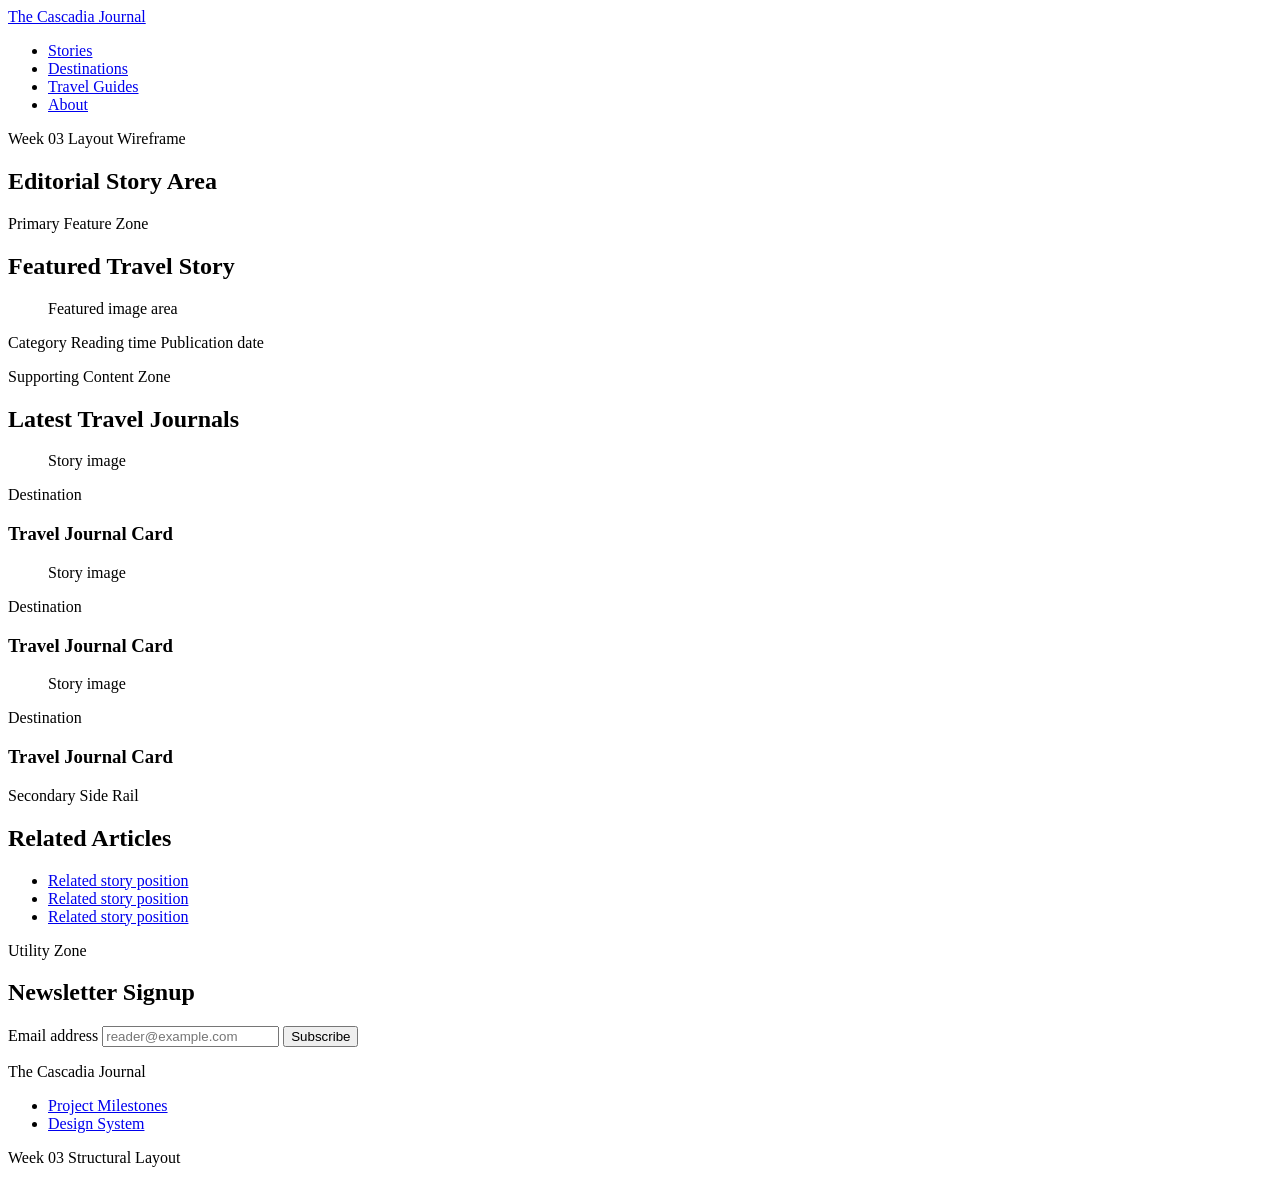
==== week03/index.html @ 77fa23d5 "Create index.html" ====
<!DOCTYPE html>
<html lang="en">
<head>
    <meta charset="UTF-8">

    <meta
        name="viewport"
        content="width=device-width, initial-scale=1.0"
    >

    <meta
        name="description"
        content="Week 03 structural layout wireframe for The Cascadia Journal, a responsive editorial travel publication about Seattle and the Pacific Northwest."
    >

    <title>Week 03 Layout Frame | The Cascadia Journal</title>

    <link rel="stylesheet" href="./styles.css">
</head>

<body>
    <header class="site-header">
        <a class="brand" href="../">
            The Cascadia Journal
        </a>

        <nav class="primary-navigation" aria-label="Primary navigation">
            <ul>
                <li>
                    <a href="#stories">Stories</a>
                </li>

                <li>
                    <a href="#destinations">Destinations</a>
                </li>

                <li>
                    <a href="#guides">Travel Guides</a>
                </li>

                <li>
                    <a href="#about">About</a>
                </li>
            </ul>
        </nav>
    </header>

    <section class="page-frame" aria-label="Editorial page layout">
        <main id="stories" class="content-hub">
            <header class="page-heading">
                <p class="eyebrow">Week 03 Layout Wireframe</p>

                <h1>Editorial Story Area</h1>
            </header>

            <section
                id="destinations"
                class="featured-story"
                aria-labelledby="featured-heading"
            >
                <header>
                    <p class="zone-label">Primary Feature Zone</p>

                    <h2 id="featured-heading">
                        Featured Travel Story
                    </h2>
                </header>

                <figure class="media-frame">
                    <figcaption>
                        Featured image area
                    </figcaption>
                </figure>

                <footer class="story-meta">
                    <span>Category</span>
                    <span>Reading time</span>
                    <span>Publication date</span>
                </footer>
            </section>

            <section
                id="guides"
                class="story-grid"
                aria-labelledby="latest-heading"
            >
                <header class="section-heading">
                    <p class="zone-label">Supporting Content Zone</p>

                    <h2 id="latest-heading">
                        Latest Travel Journals
                    </h2>
                </header>

                <article class="story-card">
                    <figure class="card-media">
                        <figcaption>
                            Story image
                        </figcaption>
                    </figure>

                    <header>
                        <p class="card-category">Destination</p>
                        <h3>Travel Journal Card</h3>
                    </header>
                </article>

                <article class="story-card">
                    <figure class="card-media">
                        <figcaption>
                            Story image
                        </figcaption>
                    </figure>

                    <header>
                        <p class="card-category">Destination</p>
                        <h3>Travel Journal Card</h3>
                    </header>
                </article>

                <article class="story-card">
                    <figure class="card-media">
                        <figcaption>
                            Story image
                        </figcaption>
                    </figure>

                    <header>
                        <p class="card-category">Destination</p>
                        <h3>Travel Journal Card</h3>
                    </header>
                </article>
            </section>
        </main>

        <aside class="side-rail" aria-labelledby="related-heading">
            <header>
                <p class="zone-label">Secondary Side Rail</p>

                <h2 id="related-heading">
                    Related Articles
                </h2>
            </header>

            <nav aria-label="Related article links">
                <ul class="related-list">
                    <li>
                        <a href="#related-story-one">
                            Related story position
                        </a>
                    </li>

                    <li>
                        <a href="#related-story-two">
                            Related story position
                        </a>
                    </li>

                    <li>
                        <a href="#related-story-three">
                            Related story position
                        </a>
                    </li>
                </ul>
            </nav>

            <section
                class="newsletter-frame"
                aria-labelledby="newsletter-heading"
            >
                <header>
                    <p class="zone-label">Utility Zone</p>

                    <h2 id="newsletter-heading">
                        Newsletter Signup
                    </h2>
                </header>

                <form class="newsletter-form">
                    <label for="email">
                        Email address
                    </label>

                    <input
                        id="email"
                        name="email"
                        type="email"
                        autocomplete="email"
                        placeholder="reader@example.com"
                    >

                    <button type="submit">
                        Subscribe
                    </button>
                </form>
            </section>
        </aside>
    </section>

    <footer id="about" class="site-footer">
        <p>
            The Cascadia Journal
        </p>

        <nav aria-label="Secondary navigation">
            <ul>
                <li>
                    <a href="../">Project Milestones</a>
                </li>

                <li>
                    <a href="../week02/">Design System</a>
                </li>
            </ul>
        </nav>

        <p>
            Week 03 Structural Layout
        </p>
    </footer>
</body>
</html>
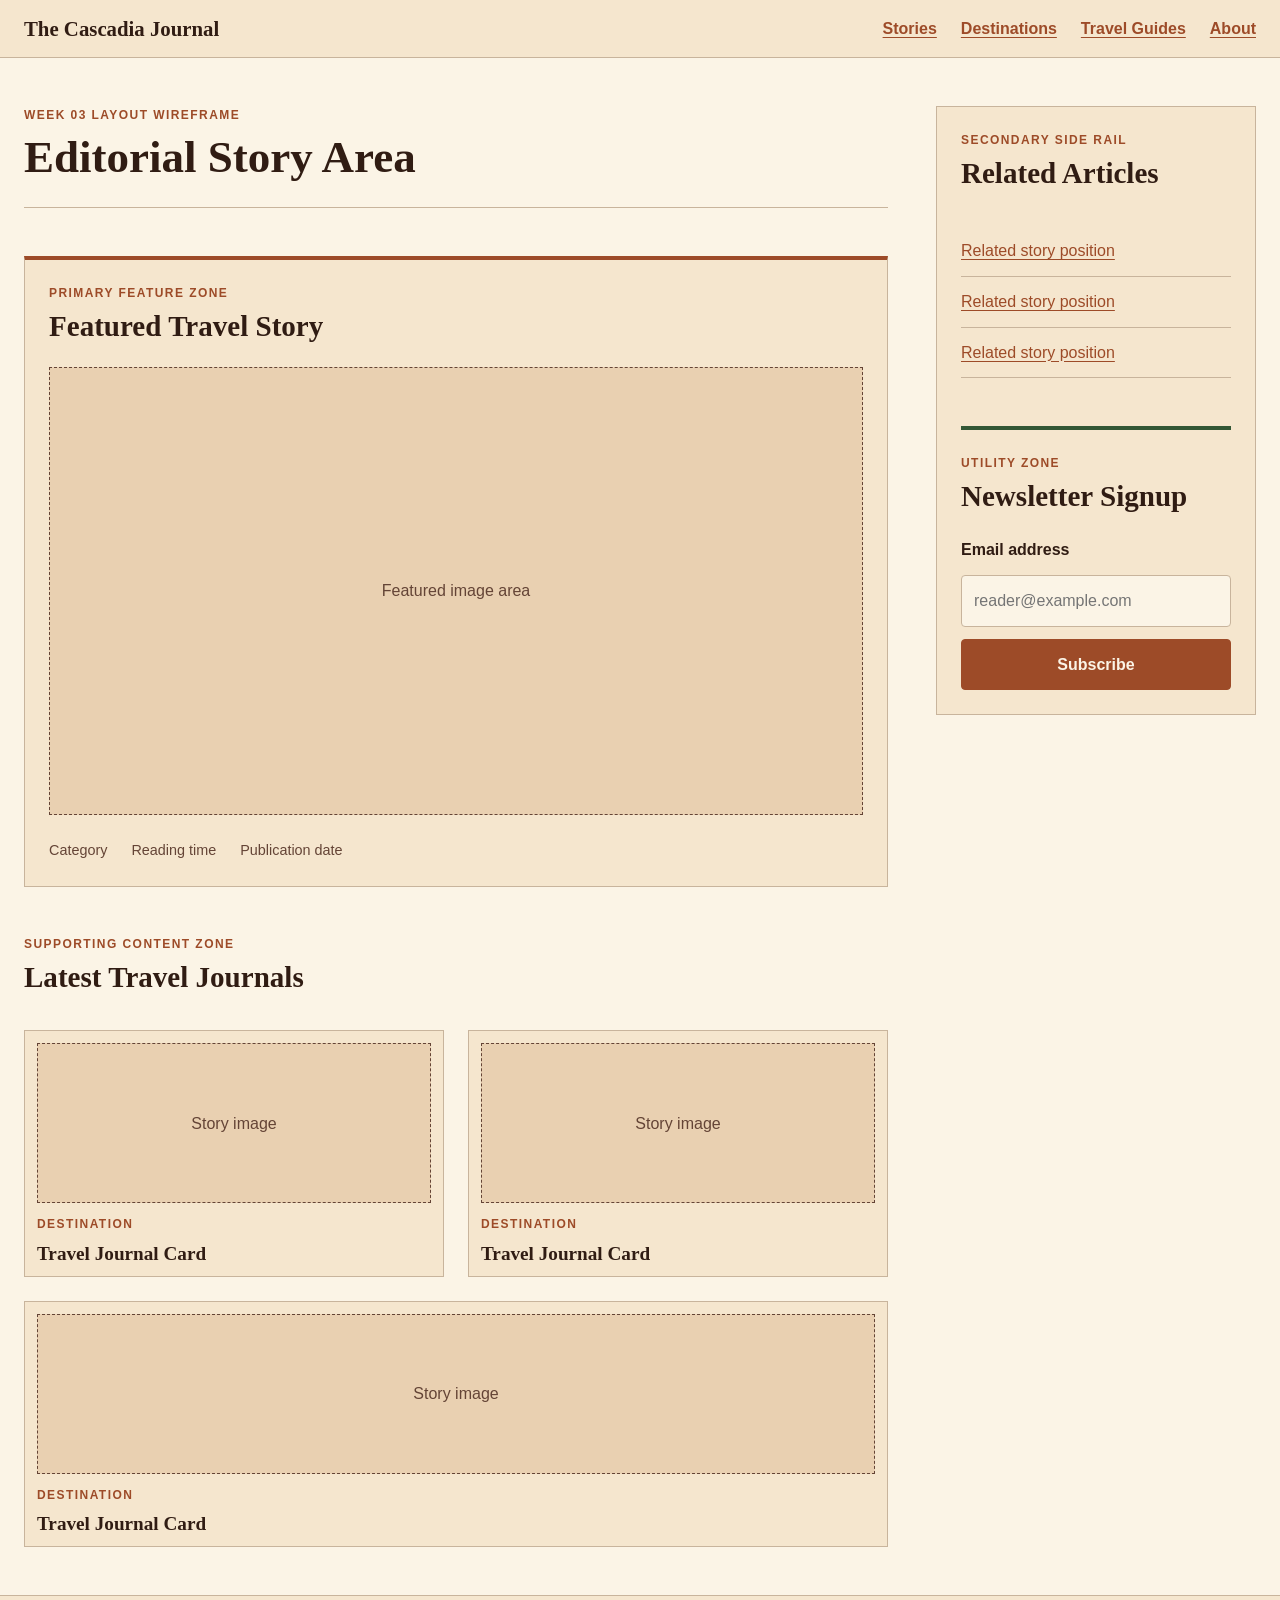
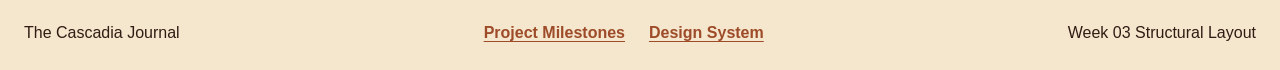
==== commit f1201f92: "Update index.html" ====
--- a/week03/index.html
+++ b/week03/index.html
@@ -45,8 +45,8 @@
         </nav>
     </header>
 
-    <section class="page-frame" aria-label="Editorial page layout">
-        <main id="stories" class="content-hub">
+    <main class="page-frame" aria-label="Editorial page layout">
+        <article id="stories" class="content-hub">
             <header class="page-heading">
                 <p class="eyebrow">Week 03 Layout Wireframe</p>
 
@@ -131,7 +131,7 @@
                     </header>
                 </article>
             </section>
-        </main>
+        </article>
 
         <aside class="side-rail" aria-labelledby="related-heading">
             <header>
@@ -195,7 +195,7 @@
                 </form>
             </section>
         </aside>
-    </section>
+    </main>
 
     <footer id="about" class="site-footer">
         <p>
--- a/week03/styles.css
+++ b/week03/styles.css
@@ -0,0 +1,614 @@
+/*
+    The Cascadia Journal
+    Week 03 Structural Layout Frame
+
+    Archetype:
+    B — Modern Editorial / Tech Publication
+
+    Week 03 goal:
+    Create the semantic page skeleton without final article content.
+*/
+
+
+/* ==================================================
+   CASCADE LAYER ORDER
+   ================================================== */
+
+@layer reset, tokens, base, layout, components, responsive;
+
+
+/* ==================================================
+   RESET
+   ================================================== */
+
+@layer reset {
+    *,
+    *::before,
+    *::after {
+        box-sizing: border-box;
+    }
+
+    html {
+        scroll-behavior: smooth;
+    }
+
+    body,
+    h1,
+    h2,
+    h3,
+    p,
+    ul,
+    figure {
+        margin: 0;
+    }
+
+    ul {
+        padding: 0;
+        list-style: none;
+    }
+
+    button,
+    input {
+        font: inherit;
+    }
+}
+
+
+/* ==================================================
+   DESIGN TOKENS COPIED FROM WEEK 02
+   ================================================== */
+
+@layer tokens {
+    :root {
+        /*
+            LIGHT MODE COLOR TOKENS
+        */
+
+        --color-primary: oklch(51% 0.12 42);
+        --color-secondary: oklch(42% 0.07 145);
+
+        --color-background: oklch(97% 0.02 85);
+        --color-surface: oklch(93% 0.035 78);
+        --color-surface-strong: oklch(87% 0.05 72);
+
+        --color-text: oklch(25% 0.035 45);
+        --color-text-muted: oklch(42% 0.05 45);
+
+        --color-border: oklch(78% 0.04 72);
+        --color-focus: oklch(62% 0.15 65);
+
+        /*
+            TYPOGRAPHY TOKENS
+        */
+
+        --font-display:
+            Georgia,
+            "Times New Roman",
+            serif;
+
+        --font-body:
+            Arial,
+            Helvetica,
+            sans-serif;
+
+        --font-code:
+            "Courier New",
+            Courier,
+            monospace;
+
+        --size-base: 1rem;
+
+        --size-heading-md:
+            clamp(
+                1.35rem,
+                1.16rem + 0.82vw,
+                2rem
+            );
+
+        --size-heading-lg:
+            clamp(
+                1.75rem,
+                1.31rem + 1.88vw,
+                3rem
+            );
+
+        /*
+            SPACING TOKENS
+        */
+
+        --space-xs: 0.5rem;
+        --space-sm: 0.75rem;
+        --space-md: 1.5rem;
+        --space-lg: 3rem;
+        --space-xl: 5rem;
+
+        /*
+            LAYOUT TOKENS
+        */
+
+        --content-width: 78rem;
+        --reading-width: 65ch;
+        --side-rail-min: 15rem;
+        --side-rail-max: 20rem;
+
+        --border-thin: 0.0625rem;
+        --border-thick: 0.25rem;
+
+        --radius-sm: 0.25rem;
+        --radius-md: 0.5rem;
+    }
+
+    /*
+        DARK MODE COLOR TOKENS
+    */
+
+    @media (prefers-color-scheme: dark) {
+        :root {
+            --color-primary: oklch(72% 0.11 55);
+            --color-secondary: oklch(72% 0.08 145);
+
+            --color-background: oklch(20% 0.025 45);
+            --color-surface: oklch(25% 0.035 45);
+            --color-surface-strong: oklch(31% 0.045 48);
+
+            --color-text: oklch(92% 0.025 80);
+            --color-text-muted: oklch(74% 0.035 80);
+
+            --color-border: oklch(42% 0.04 55);
+            --color-focus: oklch(78% 0.14 75);
+        }
+    }
+}
+
+
+/* ==================================================
+   BASE ELEMENTS
+   ================================================== */
+
+@layer base {
+    body {
+        display: grid;
+        grid-template-rows: auto 1fr auto;
+        min-height: 100vh;
+        min-height: 100dvh;
+
+        background-color: var(--color-background);
+        color: var(--color-text);
+
+        font-family: var(--font-body);
+        font-size: var(--size-base);
+        line-height: 1.6;
+    }
+
+    h1,
+    h2,
+    h3 {
+        font-family: var(--font-display);
+        line-height: 1.1;
+        text-wrap: balance;
+    }
+
+    h1 {
+        font-size: var(--size-heading-lg);
+    }
+
+    h2 {
+        font-size: var(--size-heading-md);
+    }
+
+    h3 {
+        font-size: 1.2rem;
+    }
+
+    a {
+        color: var(--color-primary);
+        text-underline-offset: 0.2em;
+    }
+
+    a:hover {
+        text-decoration-thickness: 0.15em;
+    }
+
+    a:focus-visible,
+    button:focus-visible,
+    input:focus-visible {
+        border-radius: var(--radius-sm);
+        outline: 0.2rem solid var(--color-focus);
+        outline-offset: 0.2rem;
+    }
+}
+
+
+/* ==================================================
+   PRIMARY PAGE LAYOUT
+   ================================================== */
+
+@layer layout {
+    .site-header {
+        position: sticky;
+        z-index: 10;
+        top: 0;
+
+        display: flex;
+        align-items: center;
+        justify-content: space-between;
+        gap: var(--space-md);
+
+        padding:
+            var(--space-sm)
+            max(
+                var(--space-md),
+                calc((100% - var(--content-width)) / 2)
+            );
+
+        border-bottom:
+            var(--border-thin)
+            solid
+            var(--color-border);
+
+        background-color: var(--color-surface);
+    }
+
+    .page-frame {
+        display: grid;
+
+        grid-template-columns:
+            minmax(0, 1fr)
+            minmax(
+                var(--side-rail-min),
+                var(--side-rail-max)
+            );
+
+        gap: var(--space-lg);
+
+        width: min(
+            calc(100% - (var(--space-md) * 2)),
+            var(--content-width)
+        );
+
+        margin-inline: auto;
+        padding-block: var(--space-lg);
+    }
+
+    .content-hub {
+        min-width: 0;
+    }
+
+    .side-rail {
+        min-width: 0;
+    }
+
+    .site-footer {
+        display: flex;
+        align-items: center;
+        justify-content: space-between;
+        gap: var(--space-md);
+
+        padding:
+            var(--space-md)
+            max(
+                var(--space-md),
+                calc((100% - var(--content-width)) / 2)
+            );
+
+        border-top:
+            var(--border-thin)
+            solid
+            var(--color-border);
+
+        background-color: var(--color-surface);
+    }
+}
+
+
+/* ==================================================
+   COMPONENTS
+   ================================================== */
+
+@layer components {
+    .brand {
+        color: var(--color-text);
+        font-family: var(--font-display);
+        font-size: 1.3rem;
+        font-weight: bold;
+        text-decoration: none;
+        white-space: nowrap;
+    }
+
+    .primary-navigation ul,
+    .site-footer nav ul {
+        display: flex;
+        flex-wrap: wrap;
+        align-items: center;
+        gap: var(--space-md);
+    }
+
+    .primary-navigation a,
+    .site-footer a {
+        font-weight: bold;
+    }
+
+    .page-heading {
+        margin-bottom: var(--space-lg);
+        padding-bottom: var(--space-md);
+
+        border-bottom:
+            var(--border-thin)
+            solid
+            var(--color-border);
+    }
+
+    .page-heading h1 {
+        margin-top: var(--space-xs);
+    }
+
+    .eyebrow,
+    .zone-label,
+    .card-category {
+        color: var(--color-primary);
+        font-size: 0.75rem;
+        font-weight: bold;
+        letter-spacing: 0.12em;
+        text-transform: uppercase;
+    }
+
+    .featured-story {
+        display: grid;
+        gap: var(--space-md);
+
+        margin-bottom: var(--space-lg);
+        padding: var(--space-md);
+
+        border:
+            var(--border-thin)
+            solid
+            var(--color-border);
+
+        border-top:
+            var(--border-thick)
+            solid
+            var(--color-primary);
+
+        background-color: var(--color-surface);
+    }
+
+    .featured-story h2,
+    .section-heading h2,
+    .side-rail h2,
+    .newsletter-frame h2 {
+        margin-top: var(--space-xs);
+    }
+
+    .media-frame {
+        display: grid;
+        min-height: clamp(14rem, 35vw, 28rem);
+        place-items: center;
+
+        border:
+            var(--border-thin)
+            dashed
+            var(--color-text-muted);
+
+        background-color: var(--color-surface-strong);
+        color: var(--color-text-muted);
+    }
+
+    .story-meta {
+        display: flex;
+        flex-wrap: wrap;
+        gap: var(--space-md);
+
+        color: var(--color-text-muted);
+        font-size: 0.9rem;
+    }
+
+    .story-grid {
+        display: grid;
+        grid-template-columns:
+            repeat(
+                2,
+                minmax(0, 1fr)
+            );
+
+        gap: var(--space-md);
+    }
+
+    .section-heading {
+        grid-column: 1 / -1;
+        margin-bottom: var(--space-sm);
+    }
+
+    .story-card {
+        display: grid;
+        gap: var(--space-sm);
+
+        min-width: 0;
+        padding: var(--space-sm);
+
+        border:
+            var(--border-thin)
+            solid
+            var(--color-border);
+
+        background-color: var(--color-surface);
+    }
+
+    .story-card:last-child {
+        grid-column: 1 / -1;
+    }
+
+    .card-media {
+        display: grid;
+        min-height: 10rem;
+        place-items: center;
+
+        border:
+            var(--border-thin)
+            dashed
+            var(--color-text-muted);
+
+        background-color: var(--color-surface-strong);
+        color: var(--color-text-muted);
+    }
+
+    .story-card h3 {
+        margin-top: var(--space-xs);
+    }
+
+    .side-rail {
+        align-self: start;
+        position: sticky;
+        top: calc(4rem + var(--space-md));
+
+        display: grid;
+        gap: var(--space-lg);
+
+        padding: var(--space-md);
+
+        border:
+            var(--border-thin)
+            solid
+            var(--color-border);
+
+        background-color: var(--color-surface);
+    }
+
+    .related-list {
+        display: grid;
+        gap: var(--space-sm);
+    }
+
+    .related-list li {
+        padding-bottom: var(--space-sm);
+
+        border-bottom:
+            var(--border-thin)
+            solid
+            var(--color-border);
+    }
+
+    .newsletter-frame {
+        padding-top: var(--space-md);
+
+        border-top:
+            var(--border-thick)
+            solid
+            var(--color-secondary);
+    }
+
+    .newsletter-form {
+        display: grid;
+        gap: var(--space-sm);
+        margin-top: var(--space-md);
+    }
+
+    .newsletter-form label {
+        font-weight: bold;
+    }
+
+    .newsletter-form input {
+        width: 100%;
+        min-width: 0;
+        padding: var(--space-sm);
+
+        border:
+            var(--border-thin)
+            solid
+            var(--color-border);
+
+        border-radius: var(--radius-sm);
+        background-color: var(--color-background);
+        color: var(--color-text);
+    }
+
+    .newsletter-form button {
+        padding: var(--space-sm) var(--space-md);
+
+        border:
+            var(--border-thin)
+            solid
+            var(--color-primary);
+
+        border-radius: var(--radius-sm);
+        background-color: var(--color-primary);
+        color: var(--color-background);
+
+        cursor: pointer;
+        font-weight: bold;
+    }
+
+    .newsletter-form button:hover {
+        filter: brightness(1.1);
+    }
+}
+
+
+/* ==================================================
+   RESPONSIVE LAYOUT
+   ================================================== */
+
+@layer responsive {
+    /*
+        At medium widths, the sidebar moves below the main content.
+
+        This prevents the sidebar from becoming too narrow and avoids
+        forcing the two-column grid beyond the viewport width.
+    */
+
+    @media (max-width: 56rem) {
+        .site-header {
+            position: static;
+            align-items: flex-start;
+            flex-direction: column;
+        }
+
+        .page-frame {
+            grid-template-columns: minmax(0, 1fr);
+        }
+
+        .side-rail {
+            position: static;
+        }
+    }
+
+    /*
+        At small widths, card columns and footer items stack vertically.
+    */
+
+    @media (max-width: 38rem) {
+        .site-header,
+        .site-footer {
+            align-items: flex-start;
+        }
+
+        .primary-navigation ul,
+        .site-footer,
+        .site-footer nav ul {
+            flex-direction: column;
+            align-items: flex-start;
+        }
+
+        .story-grid {
+            grid-template-columns: minmax(0, 1fr);
+        }
+
+        .story-card:last-child {
+            grid-column: auto;
+        }
+
+        .story-meta {
+            flex-direction: column;
+            gap: var(--space-xs);
+        }
+    }
+
+    /*
+        Reduce motion for users who request it.
+    */
+
+    @media (prefers-reduced-motion: reduce) {
+        html {
+            scroll-behavior: auto;
+        }
+    }
+}
